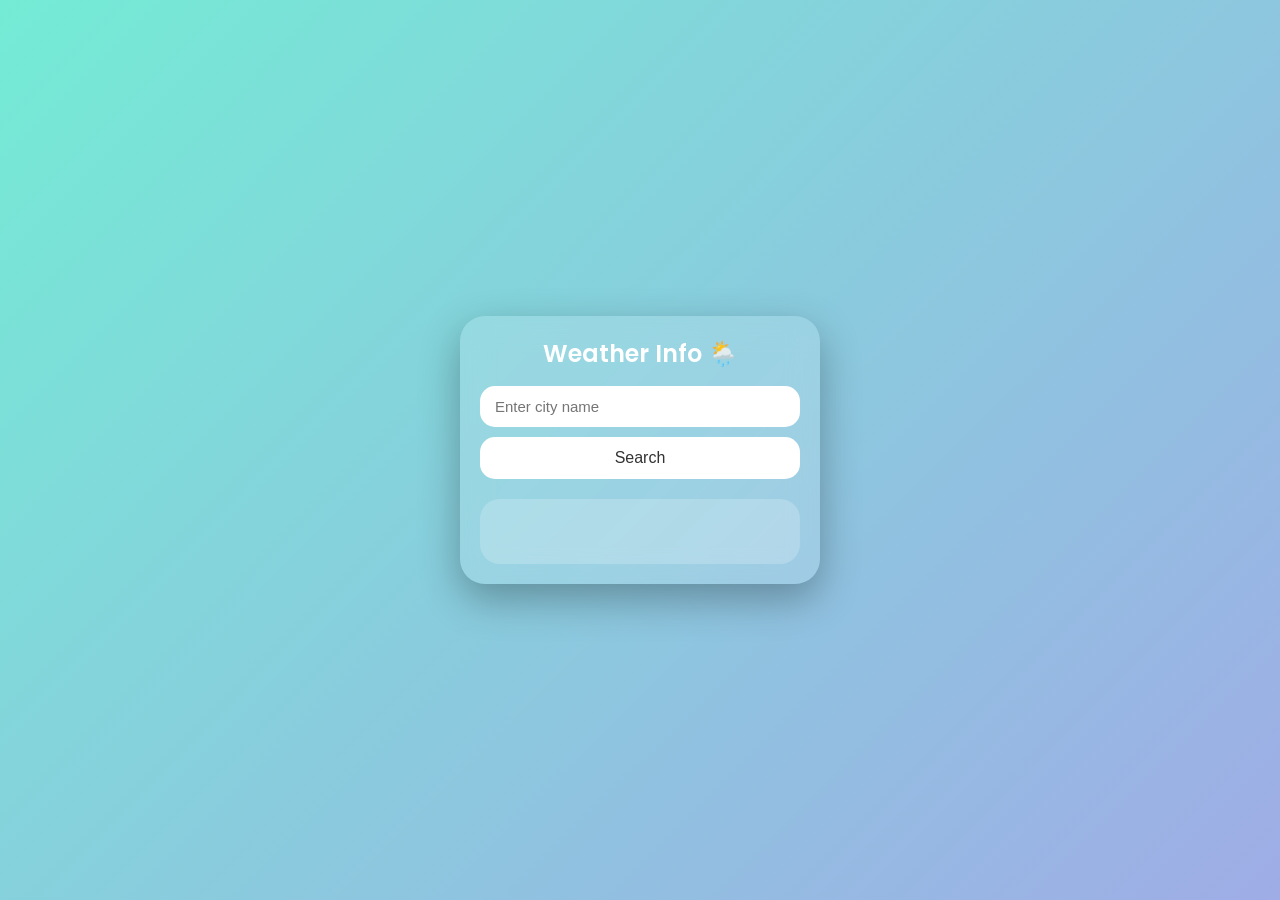
==== wa.html @ 5916cc19 "move files to root" ====
<!DOCTYPE html>
<html>
<head>
  <title>Weather App</title>
  <link rel="stylesheet" href="wa.css">
  <link id="weatherTheme" rel="stylesheet" href="">
</head>

<body>

<div class="scene">
    <div class="sun"></div>

    <div class="cloud cloud1"></div>
    <div class="cloud cloud2"></div>
    <div class="cloud cloud3"></div>

    <div class="rain">
        <div class="drop"></div>
        <div class="drop"></div>
        <div class="drop"></div>
        <div class="drop"></div>
        <div class="drop"></div>
        <div class="drop"></div>
        <div class="drop"></div>
        <div class="drop"></div>
    </div>

    <div class="ground"></div>
</div>

<div class="container">

    <h2>Weather Info 🌦️</h2>

    
    <div class="search-box">
        <input type="text" id="cityInput" placeholder="Enter city name">
        <div id="suggestions"></div>
    </div>

    <button id="searchBtn">Search</button>

    <div class="weather-card">
        <div class="temp" id="result"></div>
        <img id="icon">
        <div class="weather-type"></div>
        <div class="city"></div>
    </div>

</div>

<script src="wa.js"></script>

</body>
</html>
---- wa.css ----
@import url('https://fonts.googleapis.com/css2?family=Poppins:wght@300;400;600&display=swap');

*{
    margin: 0;
    padding: 0;
    box-sizing: border-box;
}

body{
    font-family: 'Poppins', sans-serif;
    background: transparent;
    display: flex;
    justify-content: center;
    align-items: center;
    height: 100vh;
}

.scene{
    position: fixed;
    top: 0;
    left: 0;
    width: 100%;
    height: 100%;

    background: linear-gradient(135deg,#74ebd5,#9face6);

    z-index: -1;
}

.container{
    text-align: center;
    width: 95%;
    max-width: 360px;

    padding: 20px;
    border-radius: 25px;

    background: rgba(255,255,255,0.15);
    backdrop-filter: blur(15px);

    color: #fff;

    box-shadow: 0 15px 40px rgba(0,0,0,0.3);

    transition: 0.3s;
}

.container h2{
    font-weight: 600;
    margin-bottom: 15px;
}

.search-box{
    position: relative;
}

input{
    width: 100%;
    padding: 12px 15px;
    border-radius: 15px;
    border: none;
    outline: none;
    font-size: 15px;
}

button{
    width: 100%;
    margin-top: 10px;

    padding: 12px;
    border-radius: 15px;
    border: none;

    background: #ffffff;
    color: #333;

    font-size: 16px;
    cursor: pointer;

    transition: 0.3s;
}

button:hover{
    transform: scale(1.05);
}

.weather-card{
    margin-top: 20px;
    padding: 15px;

    border-radius: 20px;
    background: rgba(255,255,255,0.2);

    text-align: center;
}

.temp{
    font-size: 40px;
    font-weight: 600;
}

.weather-type{
    font-size: 18px;
    margin-top: 5px;
}

#icon{
    width: 80px;
    margin-top: 10px;
}

.city{
    margin-top: 10px;
    font-size: 18px;
}

#suggestions{
    position: absolute;
    width: 100%;
    background: #fff;
    border-radius: 15px;
    margin-top: 5px;
    max-height: 150px;
    overflow-y: auto;

    color: #000;
}

.suggestion-item{
    padding: 10px;
    cursor: pointer;
}

.suggestion-item:hover{
    background: #eee;
}

.suggestion-item.active{
    background: #d0e6ff;
}

body.night .scene{
    background: linear-gradient(135deg,#0f2027,#203a43,#2c5364);
}

body.night .container{
    background: rgba(0,0,0,0.4);
}

@media(max-width: 400px){
    .container{
        padding: 15px;
    }
}
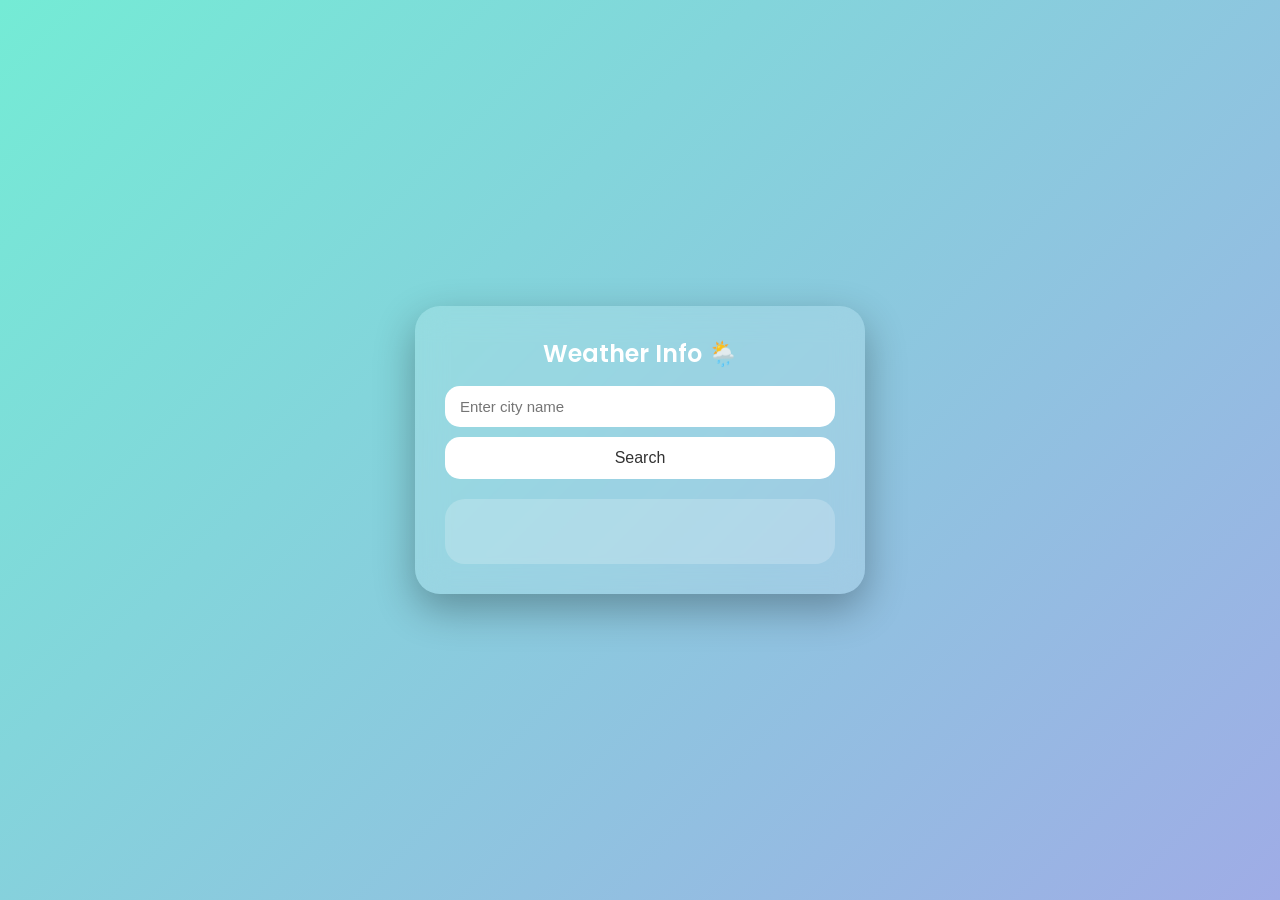
==== commit 150911e8: "final update" ====
--- a/wa.html
+++ b/wa.html
@@ -2,6 +2,7 @@
 <html>
 <head>
   <title>Weather App</title>
+  <meta name="viewport" content="width=device-width, initial-scale=1.0">
   <link rel="stylesheet" href="wa.css">
   <link id="weatherTheme" rel="stylesheet" href="">
 </head>
--- a/wa.css
+++ b/wa.css
@@ -12,7 +12,8 @@
     display: flex;
     justify-content: center;
     align-items: center;
-    height: 100vh;
+    min-height: 100vh;
+    padding: 10px;
 }
 
 .scene{
@@ -29,8 +30,8 @@
 
 .container{
     text-align: center;
-    width: 95%;
-    max-width: 360px;
+    width: 100%;
+    max-width: 400px;
 
     padding: 20px;
     border-radius: 25px;
@@ -43,6 +44,37 @@
     box-shadow: 0 15px 40px rgba(0,0,0,0.3);
 
     transition: 0.3s;
+}
+
+@media(min-width: 1024px){
+    .container{
+        max-width: 450px;
+        padding: 30px;
+    }
+}
+
+@media(min-width: 600px) and (max-width: 1023px){
+    .container{
+        max-width: 420px;
+        padding: 25px;
+    }
+}
+
+@media(max-width: 599px){
+    .container{
+        width: 100%;
+        max-width: 95%;
+        padding: 15px;
+    }
+
+    h2{
+        font-size: 20px;
+    }
+
+    input, button{
+        font-size: 14px;
+        padding: 10px;
+    }
 }
 
 .container h2{
@@ -99,6 +131,12 @@
     font-weight: 600;
 }
 
+@media(max-width: 500px){
+    .temp{
+        font-size: 32px;
+    }
+}
+
 .weather-type{
     font-size: 18px;
     margin-top: 5px;
@@ -107,6 +145,12 @@
 #icon{
     width: 80px;
     margin-top: 10px;
+}
+
+@media(max-width: 500px){
+    #icon{
+        width: 60px;
+    }
 }
 
 .city{
@@ -145,10 +189,4 @@
 
 body.night .container{
     background: rgba(0,0,0,0.4);
-}
-
-@media(max-width: 400px){
-    .container{
-        padding: 15px;
-    }
 }
